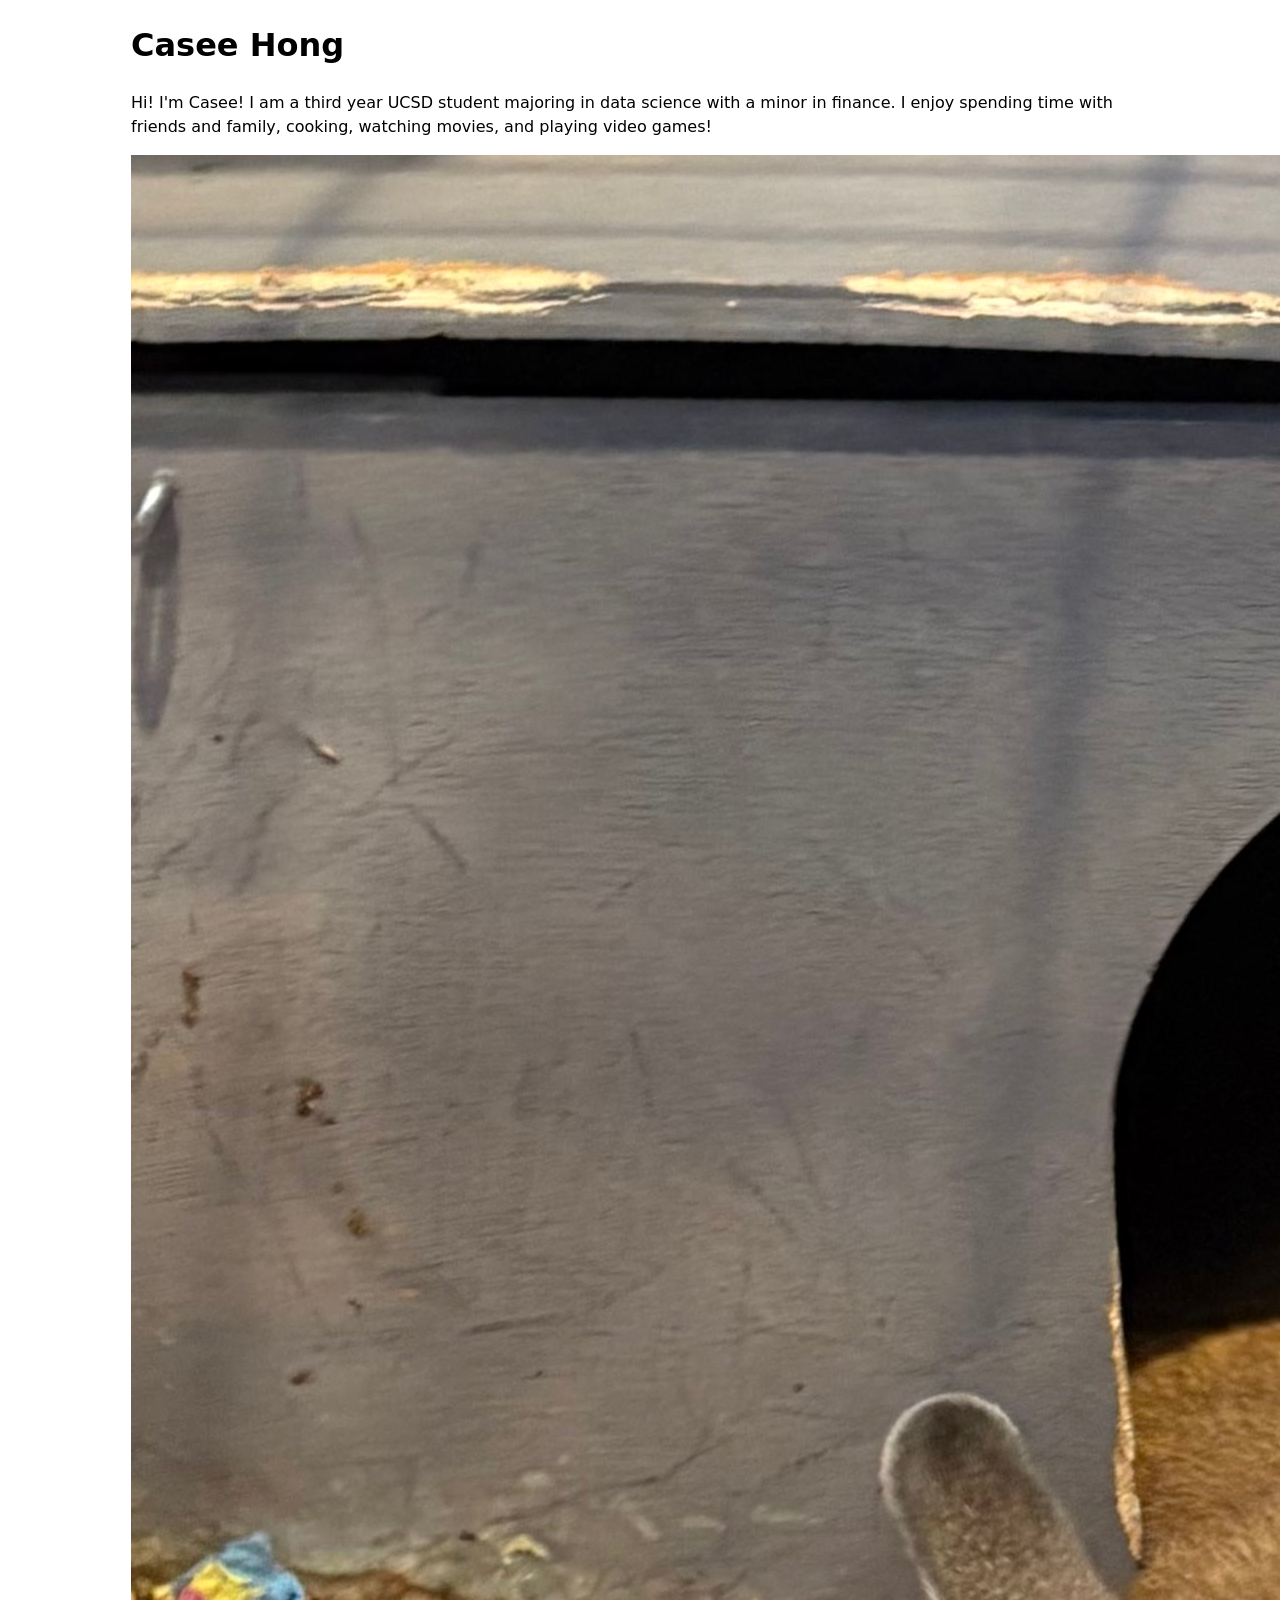
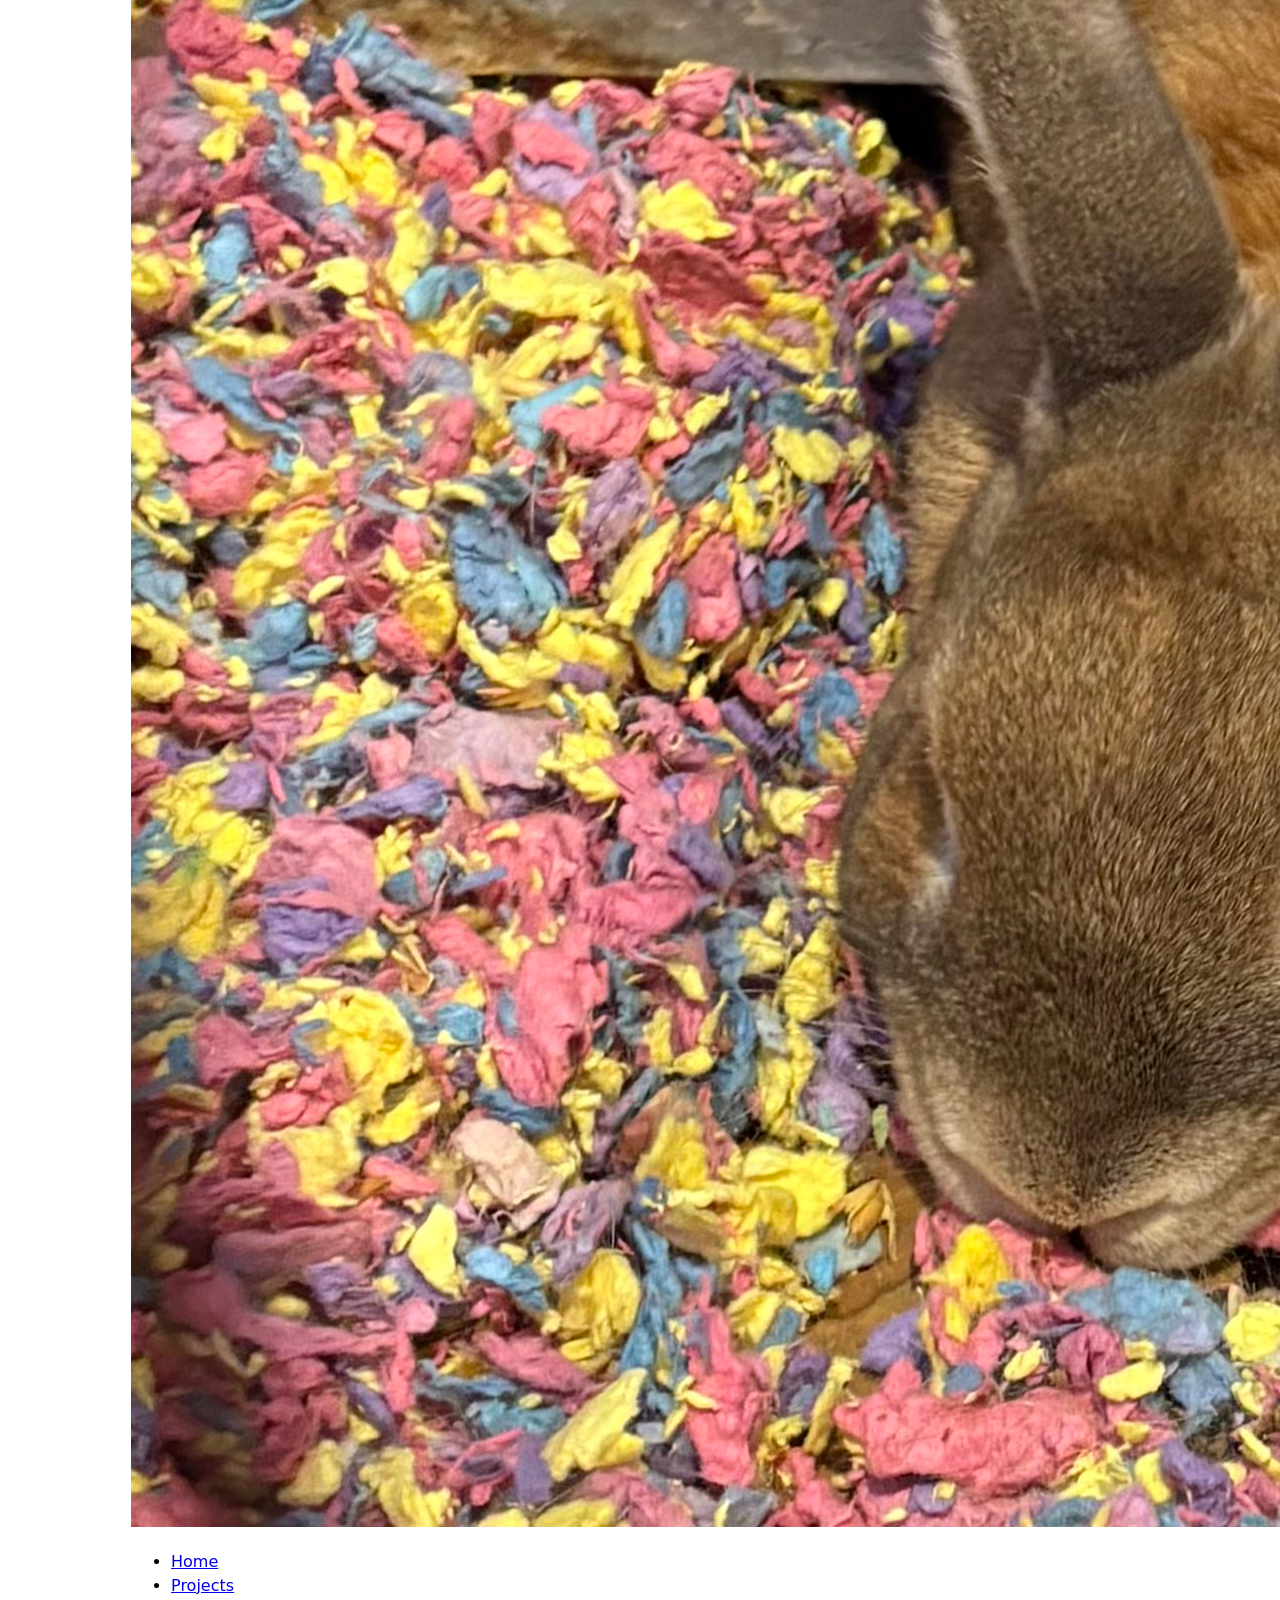
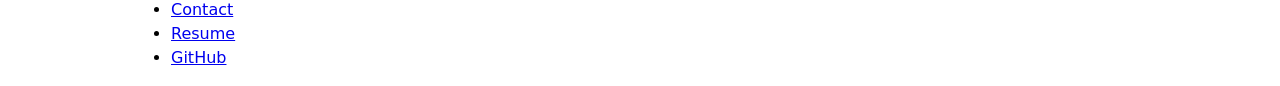
==== index.html @ bfef433a "Fixing stylesheet" ====
<!DOCTYPE html>
<html lang="en">
<head>
    <meta charset="UTF-8">
    <meta name="viewport" content="width=device-width, initial-scale=1.0">
    <title>Casee Hong: Personal site and portfolio</title>
    <link rel="stylesheet" href="styles.css">
</head>
<body>
    <h1>Casee Hong</h1>
    <p>Hi! I'm Casee! I am a third year UCSD student majoring in data science with a minor in finance. I enjoy spending time with friends and family, cooking, watching movies, and playing video games!</p>
    <img src="images/gibby.jpg" alt="My bunny, Gibby lying down in his house." class="'shrunk-image">
    <nav aria-label="Main Navigation">
        <ul>
            <li><a href="index.html">Home</a></li>
            <li><a href="projects/index.html">Projects</a></li>
            <li><a href="contact/index.html">Contact</a></li>
            <li><a href="resume/index.html">Resume</a></li>
            <li><a href="https://github.com/caseehong" target="_blank">GitHub</a></li>
        </ul>
    </nav>
</body>
</html>
---- styles.css ----
body {
  /* Set line height to 1.5 times the font size
	   and use the OS’s UI font as the website font
	 */
  font: 100%/1.5 system-ui;

  max-width: 100ch;
  margin: 0 auto;
}
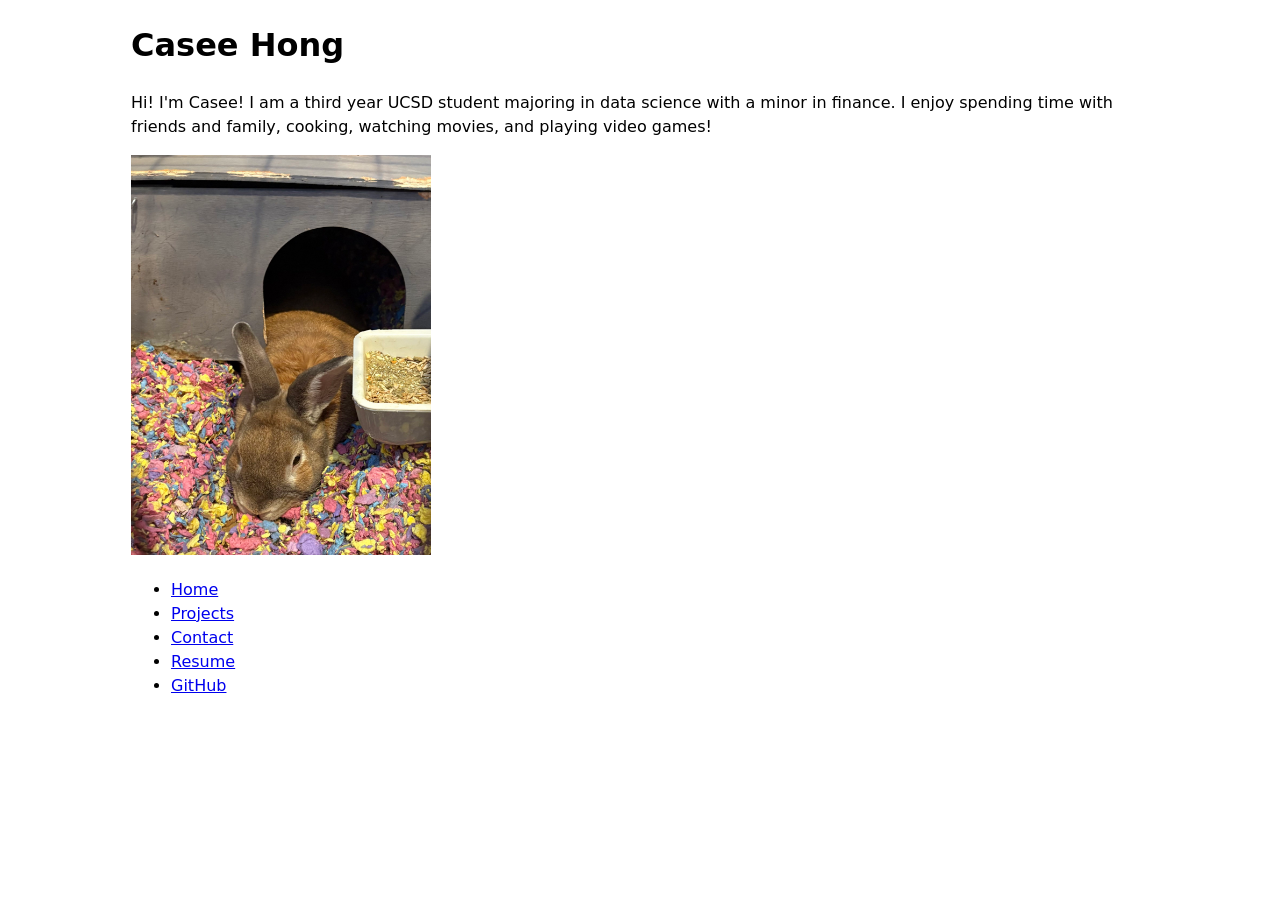
==== commit 6f5b7a66: "Shrunk image" ====
--- a/index.html
+++ b/index.html
@@ -10,8 +10,7 @@
 <body>
     <h1>Casee Hong</h1>
     <p>Hi! I'm Casee! I am a third year UCSD student majoring in data science with a minor in finance. I enjoy spending time with friends and family, cooking, watching movies, and playing video games!</p>
-    <img src="images/gibby.jpg" alt="My bunny, Gibby lying down in his house." class="'shrunk-image">
-    <nav aria-label="Main Navigation">
+    <img src="images/gibby.jpg" alt="My bunny, Gibby lying down in his house." class="shrunk-image">
         <ul>
             <li><a href="index.html">Home</a></li>
             <li><a href="projects/index.html">Projects</a></li>
--- a/styles.css
+++ b/styles.css
@@ -5,5 +5,12 @@
   font: 100%/1.5 system-ui;
 
   max-width: 100ch;
-  margin: 0 auto;
+  margin-inline: auto;
+  padding-inline: 1rem;
 }
+
+.shrunk-image {
+  width: 300px;
+  max-width: 100%;
+  height: auto;
+}
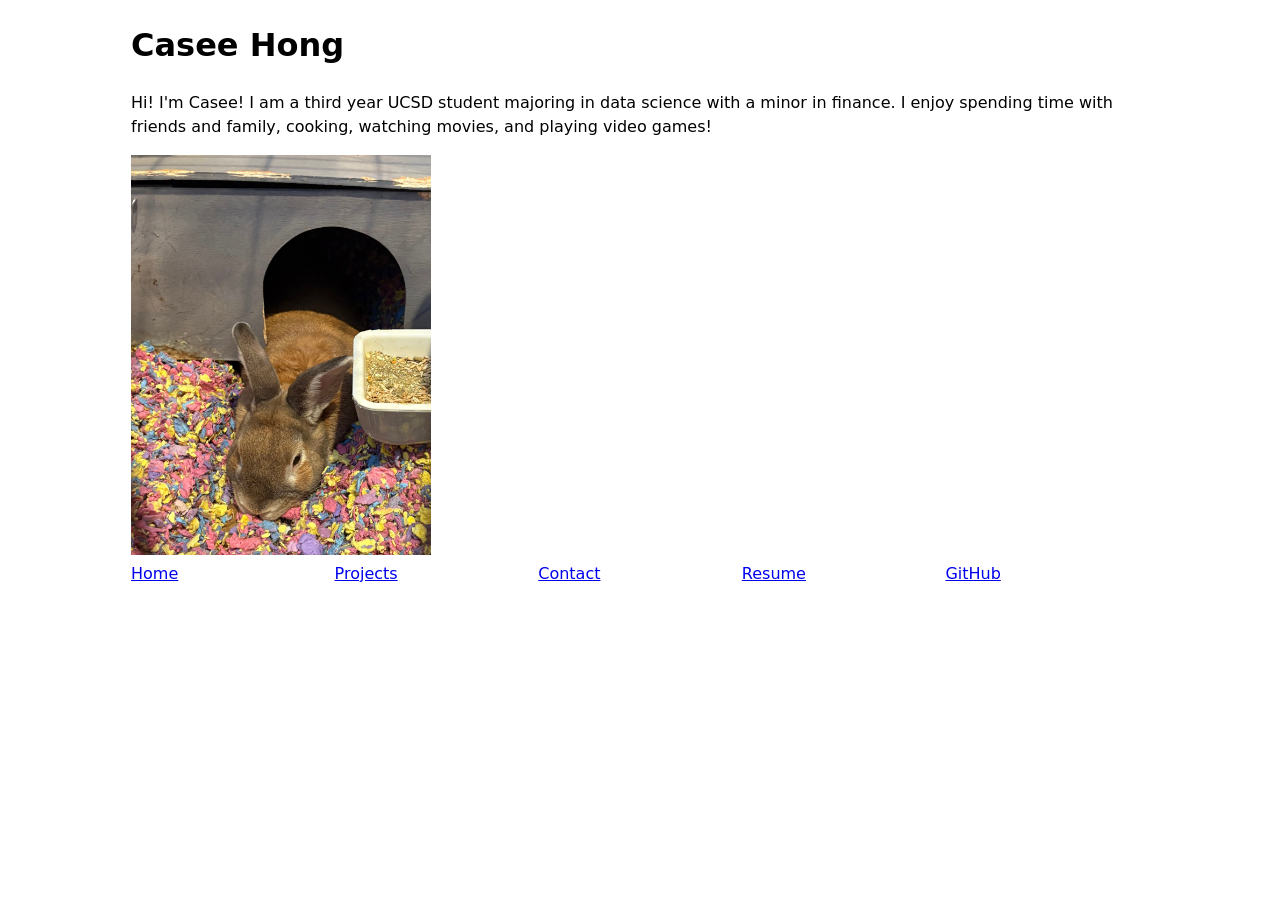
==== commit 2dcb7195: "Added flexbox" ====
--- a/index.html
+++ b/index.html
@@ -11,8 +11,9 @@
     <h1>Casee Hong</h1>
     <p>Hi! I'm Casee! I am a third year UCSD student majoring in data science with a minor in finance. I enjoy spending time with friends and family, cooking, watching movies, and playing video games!</p>
     <img src="images/gibby.jpg" alt="My bunny, Gibby lying down in his house." class="shrunk-image">
+    <nav aria-label="Main Navigation">
         <ul>
-            <li><a href="index.html">Home</a></li>
+            <li><a class="current" href="index.html">Home</a></li>
             <li><a href="projects/index.html">Projects</a></li>
             <li><a href="contact/index.html">Contact</a></li>
             <li><a href="resume/index.html">Resume</a></li>
--- a/styles.css
+++ b/styles.css
@@ -13,4 +13,17 @@
   width: 300px;
   max-width: 100%;
   height: auto;
+}
+
+nav ul,
+nav li {
+  display: contents;
+}
+
+nav {
+  display: flex;
+}
+
+nav a {
+  flex: 1;
 }
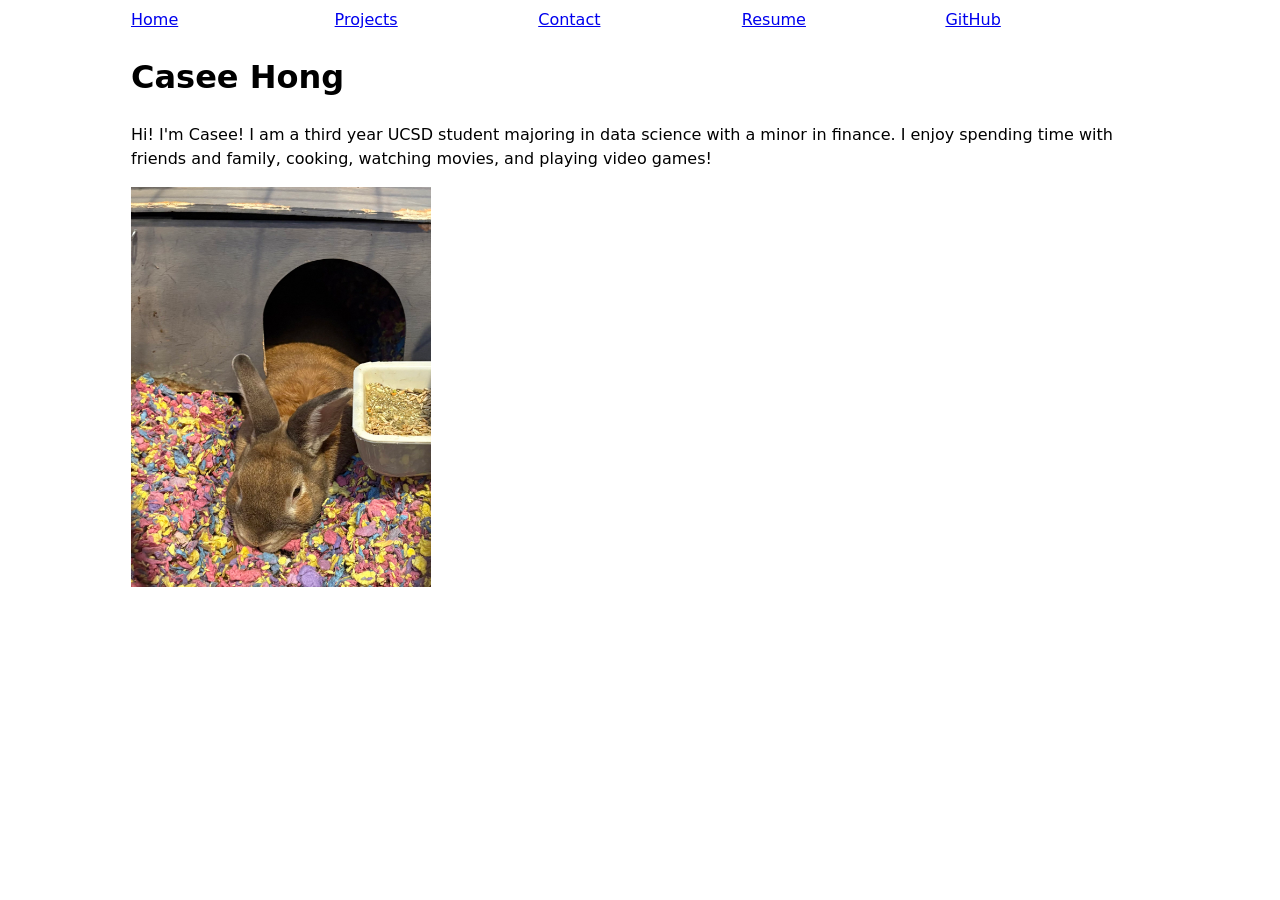
==== commit dd35561f: "Moved nav bar to top and stylized" ====
--- a/index.html
+++ b/index.html
@@ -8,10 +8,7 @@
     <link rel="stylesheet" href="styles.css">
 </head>
 <body>
-    <h1>Casee Hong</h1>
-    <p>Hi! I'm Casee! I am a third year UCSD student majoring in data science with a minor in finance. I enjoy spending time with friends and family, cooking, watching movies, and playing video games!</p>
-    <img src="images/gibby.jpg" alt="My bunny, Gibby lying down in his house." class="shrunk-image">
-    <nav aria-label="Main Navigation">
+     <nav aria-label="Main Navigation">
         <ul>
             <li><a class="current" href="index.html">Home</a></li>
             <li><a href="projects/index.html">Projects</a></li>
@@ -20,5 +17,8 @@
             <li><a href="https://github.com/caseehong" target="_blank">GitHub</a></li>
         </ul>
     </nav>
+    <h1>Casee Hong</h1>
+    <p>Hi! I'm Casee! I am a third year UCSD student majoring in data science with a minor in finance. I enjoy spending time with friends and family, cooking, watching movies, and playing video games!</p>
+    <img src="images/gibby.jpg" alt="My bunny, Gibby lying down in his house." class="shrunk-image">
 </body>
 </html>
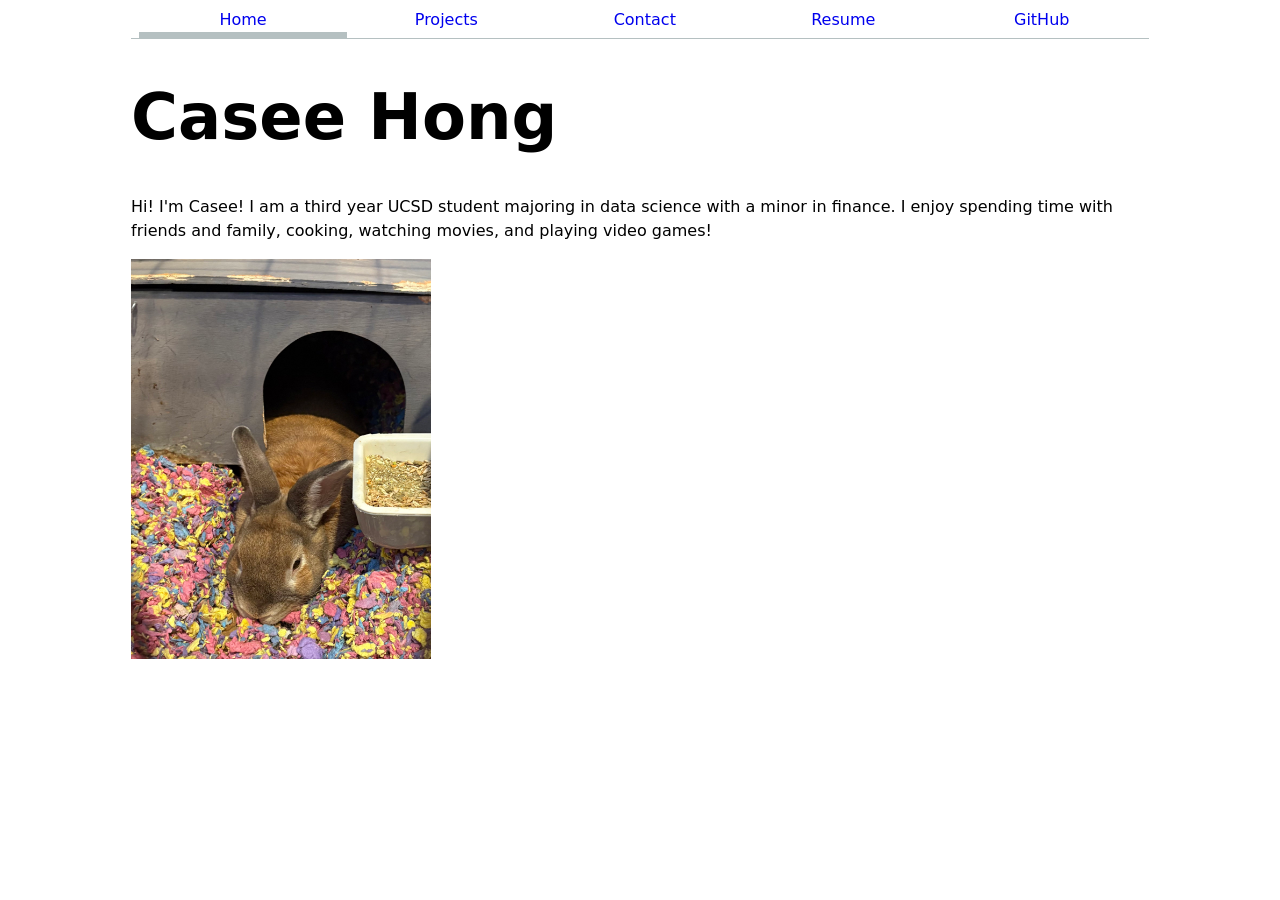
==== commit 59729c70: "linked global.js to all pages" ====
--- a/index.html
+++ b/index.html
@@ -6,6 +6,7 @@
     <meta name="viewport" content="width=device-width, initial-scale=1.0">
     <title>Casee Hong: Personal site and portfolio</title>
     <link rel="stylesheet" href="styles.css">
+    <script type="module" src="global.js"></script>
 </head>
 <body>
      <nav aria-label="Main Navigation">
--- a/styles.css
+++ b/styles.css
@@ -1,3 +1,8 @@
+:root {
+  --color-accent: oklch(80.559% 0.10861 293.944);
+  accent-color: var(--color-accent);
+}
+
 body {
   /* Set line height to 1.5 times the font size
 	   and use the OS’s UI font as the website font
@@ -22,8 +27,75 @@
 
 nav {
   display: flex;
+  text-decoration: none;
+  color: inherit;
+  text-align: center;
+  padding-inline: 0.5em;
+  margin-bottom: 1em;
+  border-bottom: 1px solid oklch(80% 3% 200);
 }
 
 nav a {
   flex: 1;
+  text-decoration: none;
+}
+
+nav a:hover {
+  border-bottom: 0.4em solid var(--color-accent);
+  background-color: oklch(from var(--color-accent) 95% 5% h)
+}
+
+.current {
+  border-bottom: 0.4em solid oklch(80% 3% 200);
+  padding-inline: 0.3em;
+}
+
+form {
+  display: grid;
+  grid-template-columns: auto 1fr;
+  grid-template-columns: subgrid;
+  grid-column: 1 / -1;
+  gap: 1em;
+}
+
+.projects {
+  display: grid;
+  grid-template-columns: repeat(auto-fill, minmax(15em, 1fr));
+  gap: 1em;
+}
+
+article {
+  grid-template-rows: subgrid;
+  grid-row: span 3;
+}
+
+h2 {
+  margin: 0;
+  line-height: 1.1;
+  text-wrap: balance;
+}
+
+h1 {
+  font-size: 400%;
+  line-height: 1.1;
+  text-wrap: balance;
+}
+
+h3, h4, h5, h6 {
+  line-height: 1.1;
+  text-wrap: balance;
+}
+
+.resume-container {
+  max-width: 70ch;
+  margin: 2rem auto;
+  padding: 2rem;
+  border: 1px solid oklch(85% 0.02 290);
+  border-radius: 0.75rem;
+}
+
+.resume-container header {
+  border-bottom: 2px solid var(--color-accent);
+  margin-bottom: 1.5rem;
+  padding-bottom: 1rem;
 }
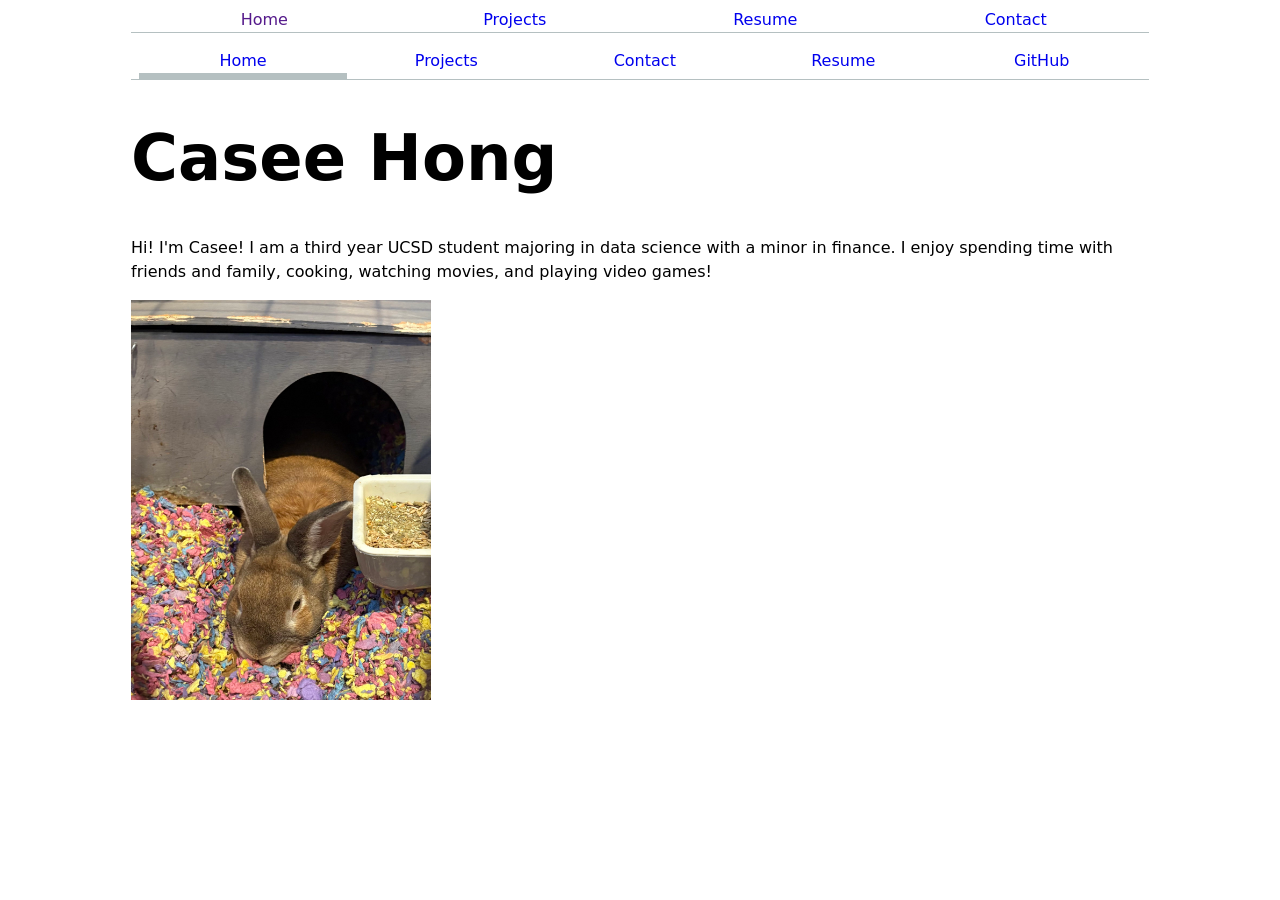
==== commit ee6ba421: "Change nav to js format" ====
--- a/index.html
+++ b/index.html
@@ -11,7 +11,7 @@
 <body>
      <nav aria-label="Main Navigation">
         <ul>
-            <li><a class="current" href="index.html">Home</a></li>
+            <li><a href="index.html">Home</a></li>
             <li><a href="projects/index.html">Projects</a></li>
             <li><a href="contact/index.html">Contact</a></li>
             <li><a href="resume/index.html">Resume</a></li>
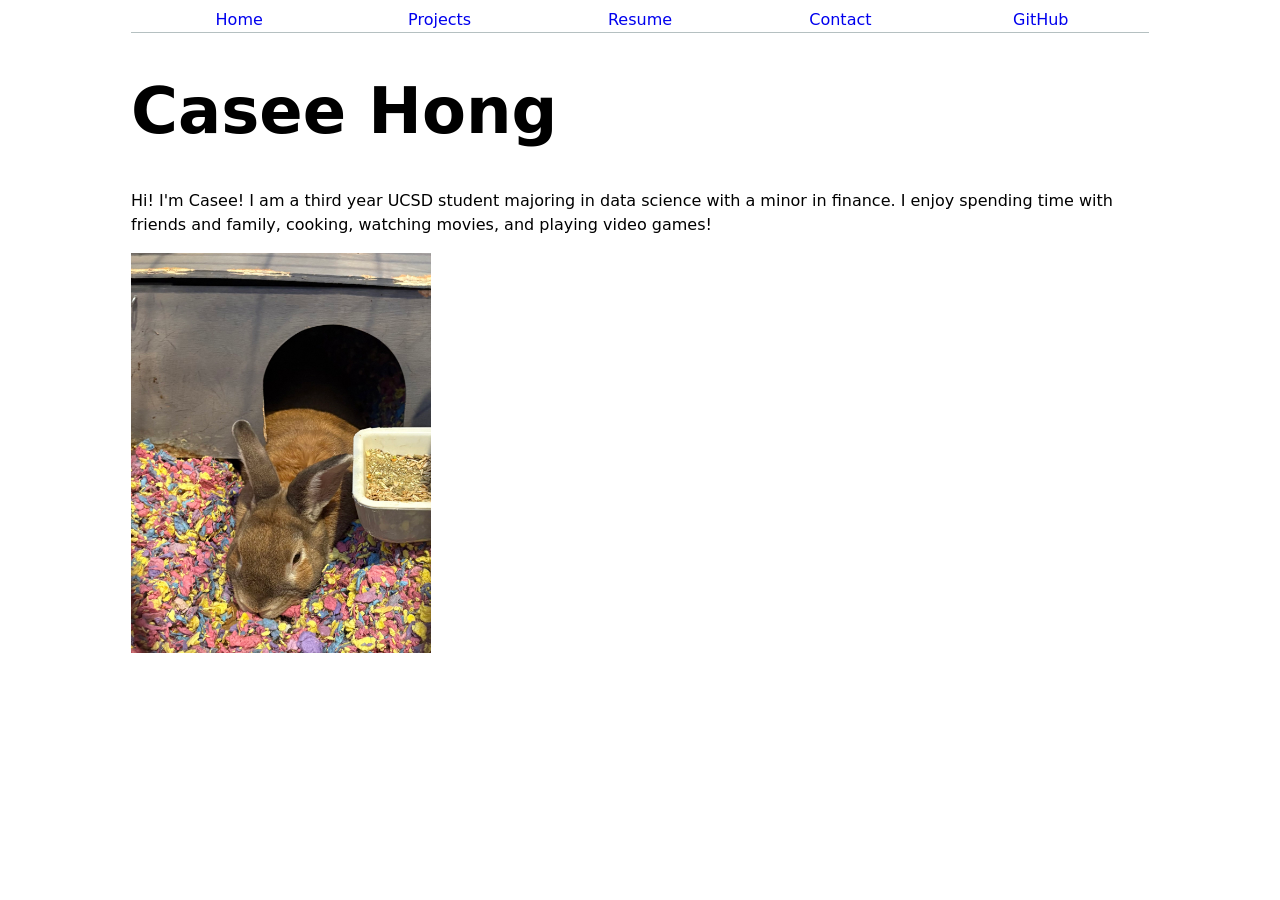
==== commit a0a51281: "Update js nav" ====
--- a/index.html
+++ b/index.html
@@ -9,15 +9,6 @@
     <script type="module" src="global.js"></script>
 </head>
 <body>
-     <nav aria-label="Main Navigation">
-        <ul>
-            <li><a href="index.html">Home</a></li>
-            <li><a href="projects/index.html">Projects</a></li>
-            <li><a href="contact/index.html">Contact</a></li>
-            <li><a href="resume/index.html">Resume</a></li>
-            <li><a href="https://github.com/caseehong" target="_blank">GitHub</a></li>
-        </ul>
-    </nav>
     <h1>Casee Hong</h1>
     <p>Hi! I'm Casee! I am a third year UCSD student majoring in data science with a minor in finance. I enjoy spending time with friends and family, cooking, watching movies, and playing video games!</p>
     <img src="images/gibby.jpg" alt="My bunny, Gibby lying down in his house." class="shrunk-image">
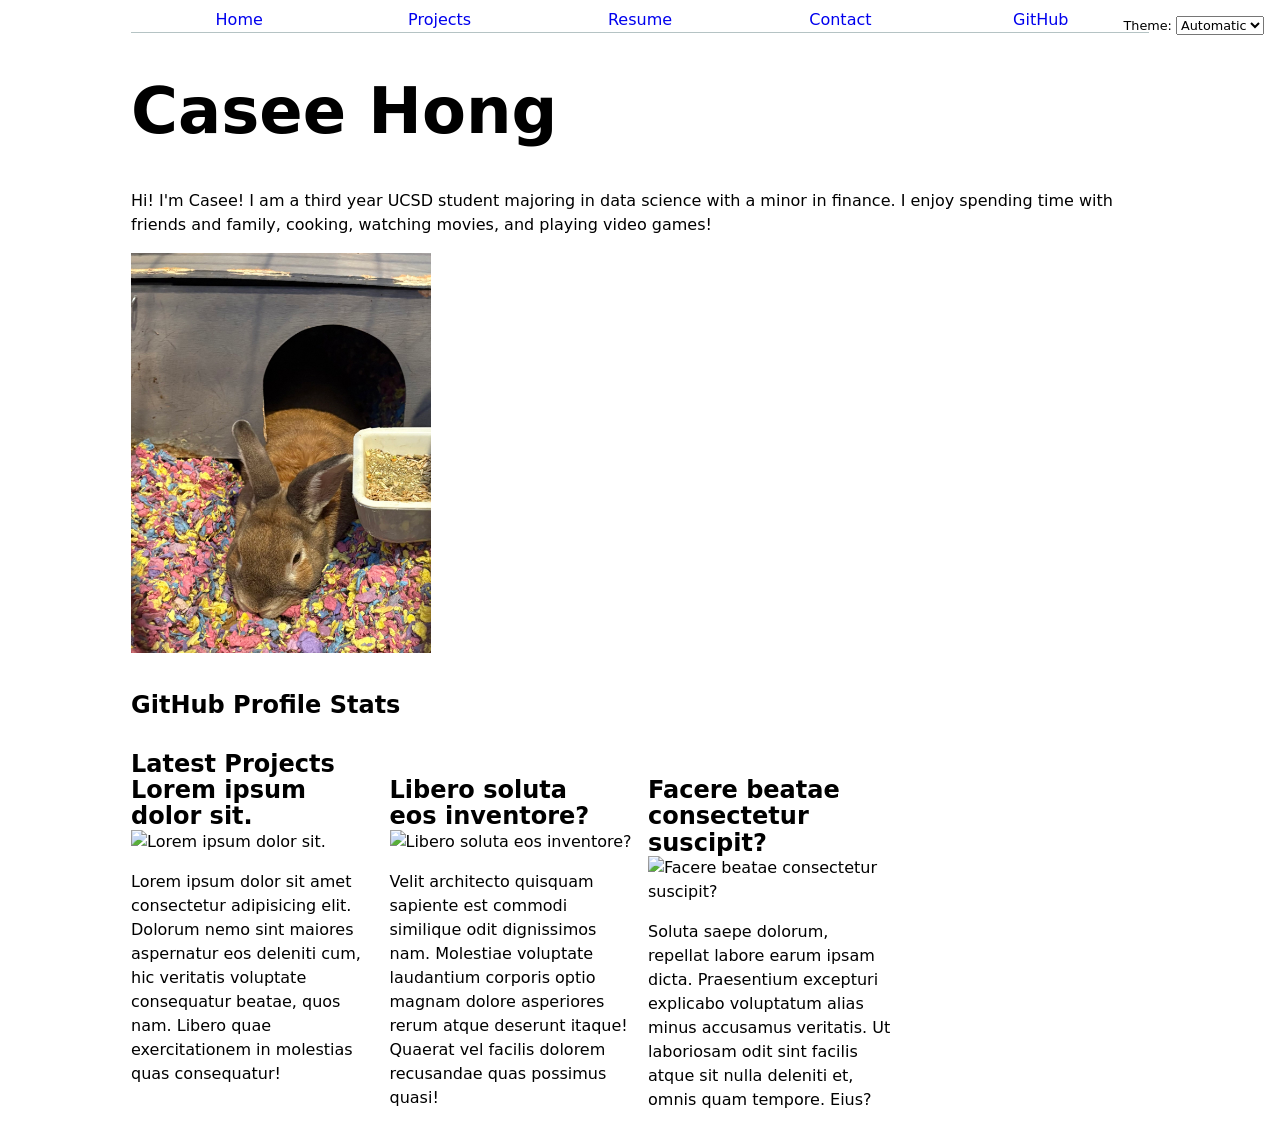
==== commit 6b140679: "Update projects page" ====
--- a/index.html
+++ b/index.html
@@ -7,10 +7,16 @@
     <title>Casee Hong: Personal site and portfolio</title>
     <link rel="stylesheet" href="styles.css">
     <script type="module" src="global.js"></script>
+    <script src="index.js" type="module" defer></script>
 </head>
 <body>
     <h1>Casee Hong</h1>
     <p>Hi! I'm Casee! I am a third year UCSD student majoring in data science with a minor in finance. I enjoy spending time with friends and family, cooking, watching movies, and playing video games!</p>
     <img src="images/gibby.jpg" alt="My bunny, Gibby lying down in his house." class="shrunk-image">
+    <div id="profile-stats">
+        <h2>GitHub Profile Stats</h2>
+    </div>
+    <h2>Latest Projects</h2>
+    <div class="projects"></div>
 </body>
 </html>
--- a/styles.css
+++ b/styles.css
@@ -1,6 +1,7 @@
 :root {
   --color-accent: oklch(80.559% 0.10861 293.944);
   accent-color: var(--color-accent);
+  color-scheme: light dark;
 }
 
 body {
@@ -26,13 +27,14 @@
 }
 
 nav {
+  --border-color: oklch(50% 10% 200 / 40%);
   display: flex;
   text-decoration: none;
   color: inherit;
   text-align: center;
   padding-inline: 0.5em;
   margin-bottom: 1em;
-  border-bottom: 1px solid oklch(80% 3% 200);
+  border-bottom: 1px solid var(--border-color);
 }
 
 nav a {
@@ -42,12 +44,23 @@
 
 nav a:hover {
   border-bottom: 0.4em solid var(--color-accent);
-  background-color: oklch(from var(--color-accent) 95% 5% h)
+  background-color: color-mix(in oklch, var(--color-accent), canvas 85%);
 }
 
 .current {
-  border-bottom: 0.4em solid oklch(80% 3% 200);
+  border-bottom: 0.4em solid var(--border-color);
   padding-inline: 0.3em;
+}
+
+.color-scheme {
+  position: absolute;
+  top: 1rem;
+  right: 1rem;
+  font-size: 80%;
+}
+
+select {
+  font: inherit;
 }
 
 form {
@@ -62,6 +75,28 @@
   display: grid;
   grid-template-columns: repeat(auto-fill, minmax(15em, 1fr));
   gap: 1em;
+}
+
+#profile-stats {
+  margin-block: 2rem;
+}
+
+#profile-stats dl {
+  display: grid;
+  grid-template-columns: repeat(4, minmax(0, 1fr));
+  gap: 0.5em;
+  text-align: center;
+}
+
+#profile-stats dt {
+  grid-row: 1;
+  font-weight: 600;
+}
+
+#profile-stats dd {
+  grid-row: 2;
+  margin: 0;
+  font-size: 1.5em;
 }
 
 article {
